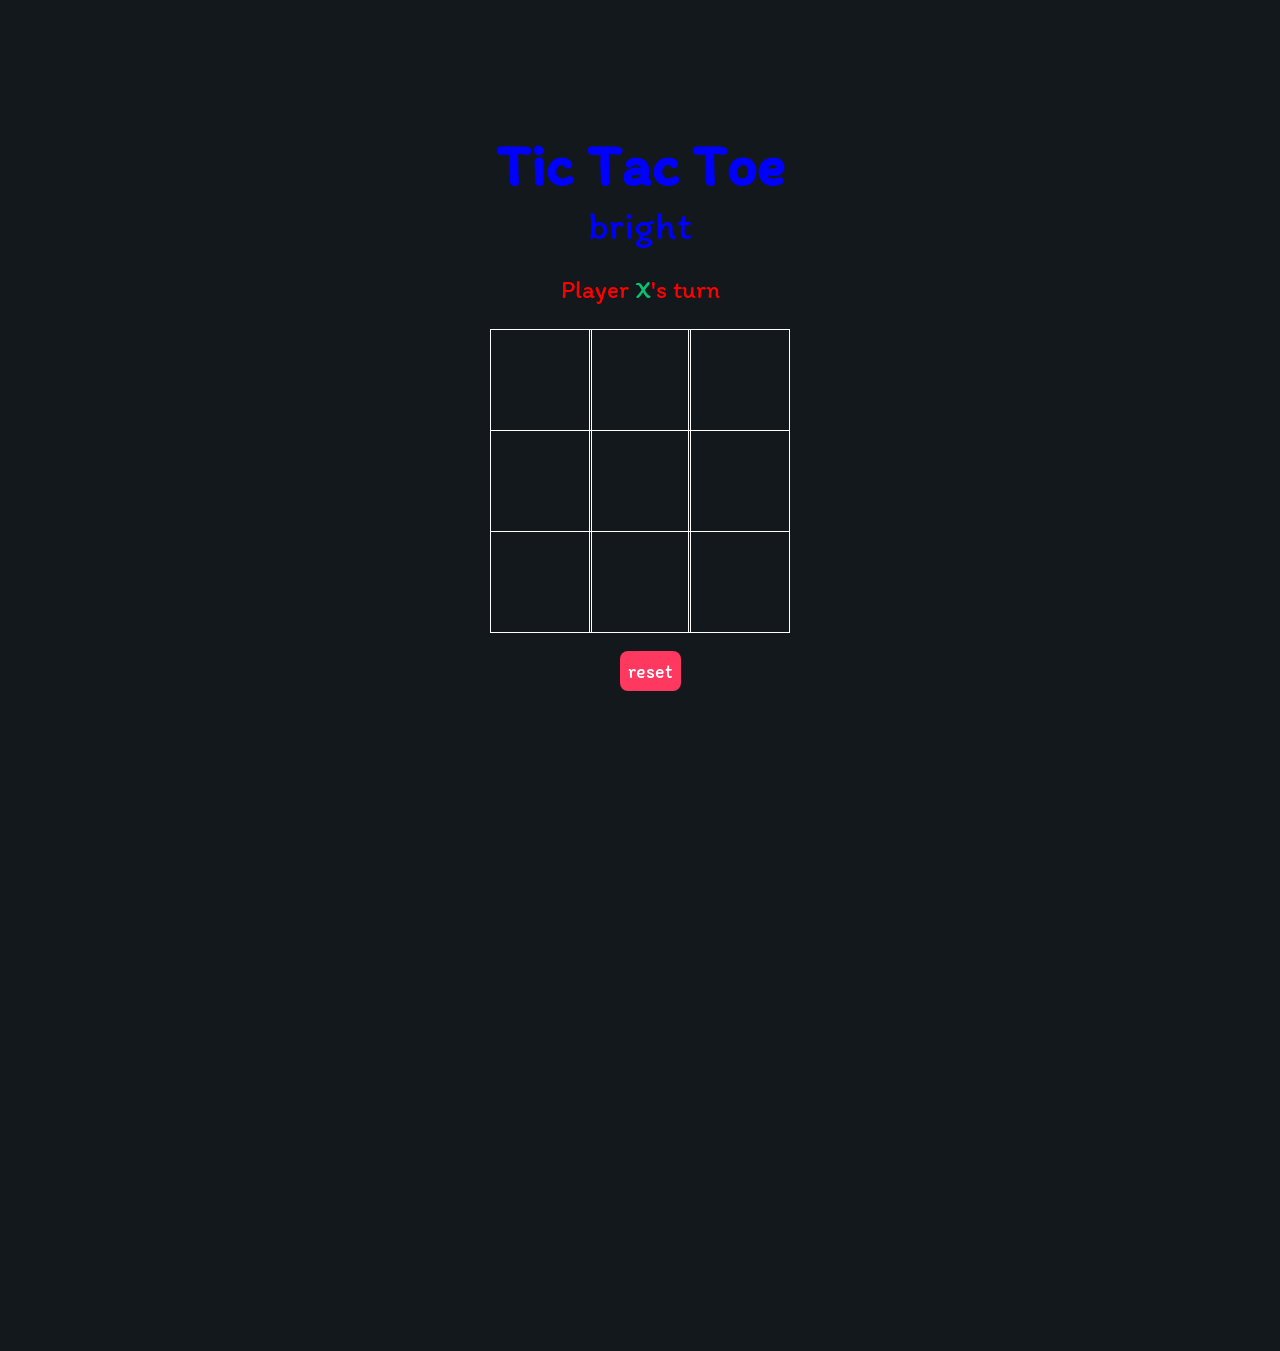
==== index.html @ bfcb3323 "Add files via upload" ====
<html lang="en">
<head>
    <meta charset="UTF-8">
    <meta http-equiv="X-UA-Compatible" content="IE=edge">
    <meta name="viewport" content="width=device-width, initial-scale=1.0">
    <link rel="stylesheet" href="style.css">
    <link rel="preconnect" href="https://fonts.gstatic.com">
    <link href="https://fonts.googleapis.com/css2?family=Itim&display=swap" rel="stylesheet">
    <script src="index.js"></script>
    <title>Tic-Tac-Toe</title>
</head>
<body>
    <main class="background">
        <section class="title">
            <h1>Tic Tac Toe</h1>
 </h1>bright</h1>       </section>
        <section class="display">
            Player <span class="display-player playerX">X</span>'s turn
        </section>
        <section class="container">
            <div class="tile"></div>
            <div class="tile"></div>
            <div class="tile"></div>
            <div class="tile"></div>
            <div class="tile"></div>
            <div class="tile"></div>
            <div class="tile"></div>
            <div class="tile"></div>
            <div class="tile"></div>
        </section>
        <section class="display announcer hide"></section>
        <section class="controls">
            <button id="reset">reset</button>
        </section>
    </main>
</body>
</html>
---- style.css ----
* {
    padding: 0;
    margin: 0;
    font-family: 'Itim', cursive;
}

.background {
    background-color: #12181B;
    height: 150vh;
    padding-top: 1px;
}

.title {
    color: blue;
    text-align: center;
    font-size: 40px;
    margin-top: 10%;
}

.display {
    color: red;
    font-size: 25px;
    text-align: center;
    margin-top: 1em;
    margin-bottom: 1em;
}

.hide {
    display: none;
}

.container {
    margin: 0 auto;
    display: grid;
    grid-template-columns: 33% 33% 33%;
    grid-template-rows: 33% 33% 33%;
    max-width: 300px;

}

.tile {
    border: 1px solid white;
    min-width: 100px;
    min-height: 100px;
    display: flex;
    justify-content: center;
    align-items: center;
    font-size: 50px;
    cursor: pointer;
}

.playerX {
    color: #09C372;
}

.playerO {
    color: #498AFB;
}

.controls {
    display: flex;
    flex-direction: row;
    justify-content: center;
    align-items: center;
    margin-top: 1em;
}

.controls button {
    color: white;
    padding: 8px;
    border-radius: 8px;
    border: none;
    font-size: 20px;
    margin-left: 1em;
    cursor: pointer;
}

.restart {
    background-color: #498AFB;
}

#reset {
    background-color: #FF3860;
}
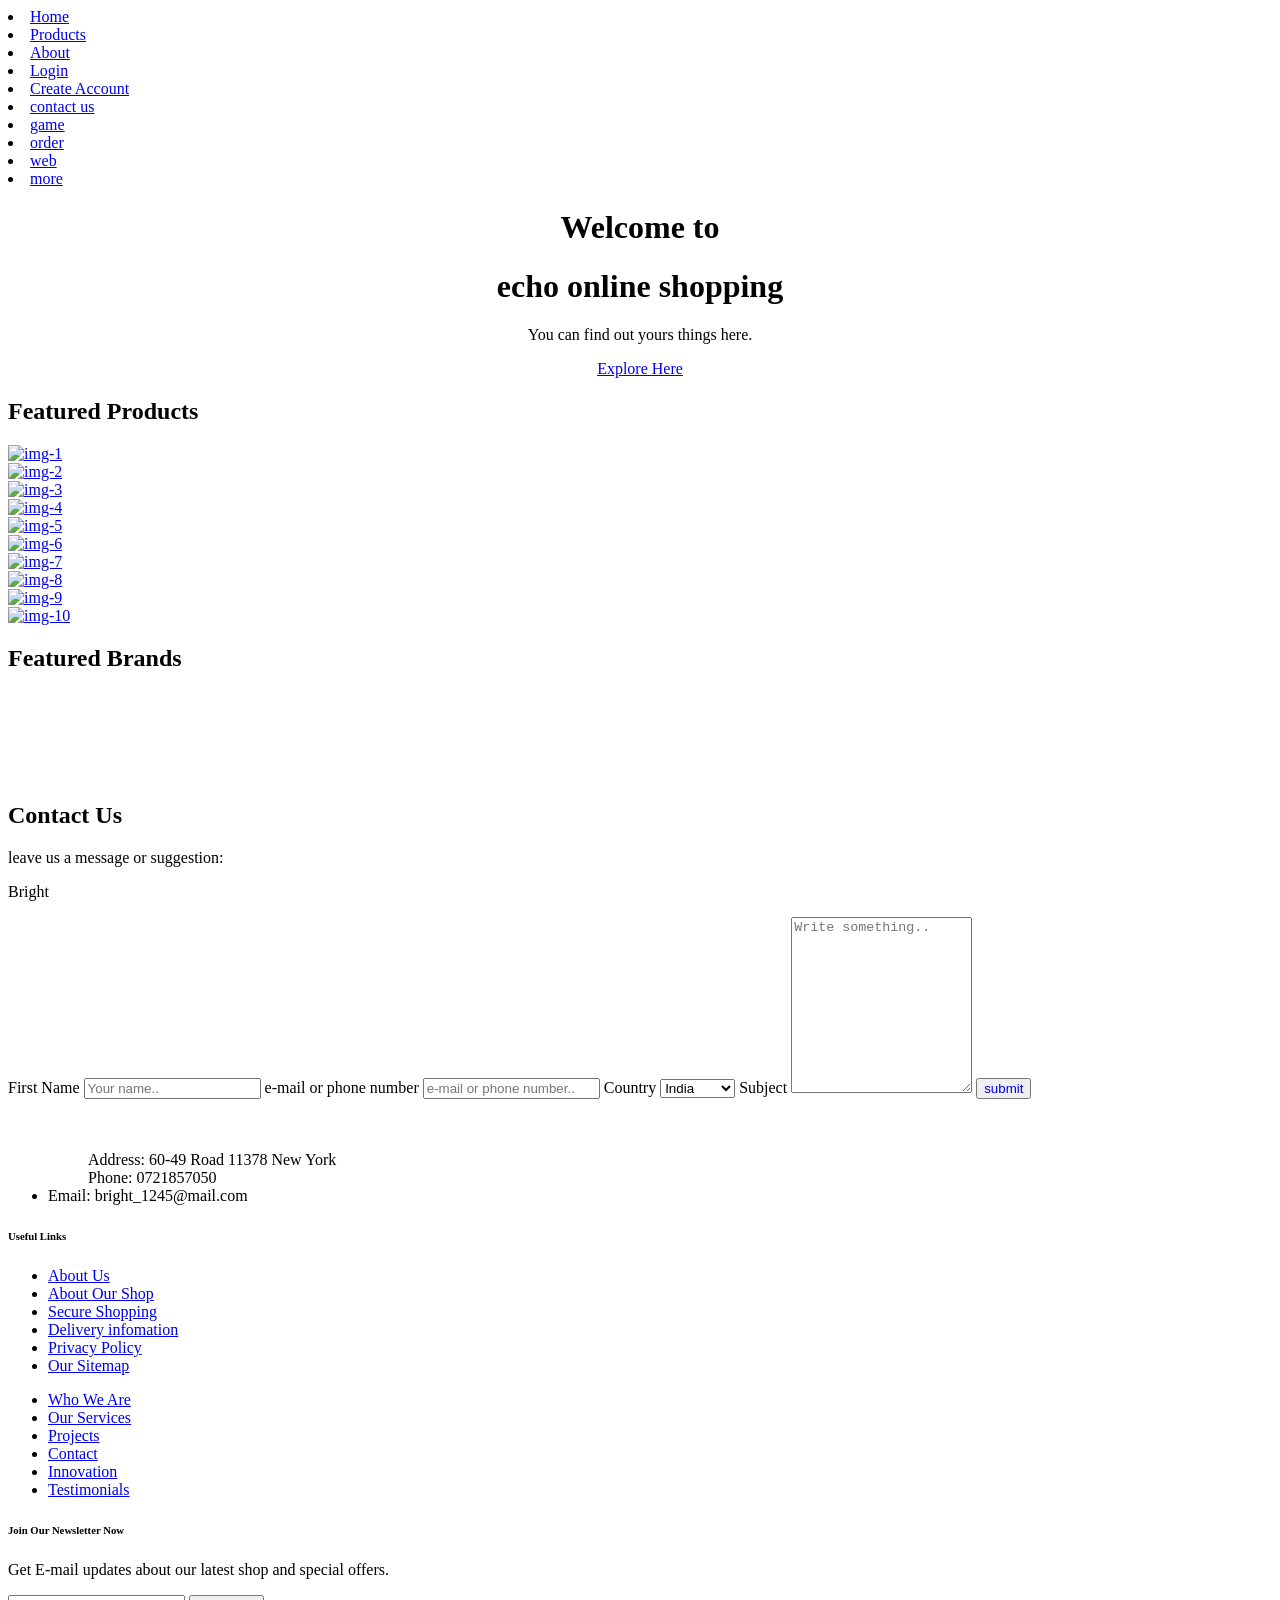
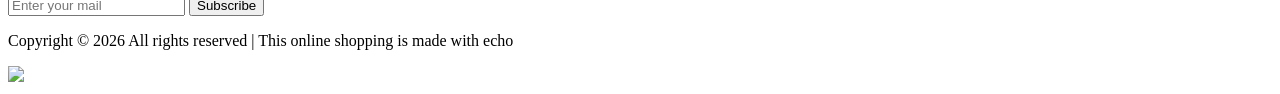
==== commit bfb63549: "Add files via upload" ====
--- a/index.html
+++ b/index.html
@@ -1,37 +1,263 @@
-<html lang="en">
-<head>
-    <meta charset="UTF-8">
-    <meta http-equiv="X-UA-Compatible" content="IE=edge">
-    <meta name="viewport" content="width=device-width, initial-scale=1.0">
-    <link rel="stylesheet" href="style.css">
-    <link rel="preconnect" href="https://fonts.gstatic.com">
-    <link href="https://fonts.googleapis.com/css2?family=Itim&display=swap" rel="stylesheet">
-    <script src="index.js"></script>
-    <title>Tic-Tac-Toe</title>
-</head>
-<body>
-    <main class="background">
-        <section class="title">
-            <h1>Tic Tac Toe</h1>
- </h1>bright</h1>       </section>
-        <section class="display">
-            Player <span class="display-player playerX">X</span>'s turn
-        </section>
-        <section class="container">
-            <div class="tile"></div>
-            <div class="tile"></div>
-            <div class="tile"></div>
-            <div class="tile"></div>
-            <div class="tile"></div>
-            <div class="tile"></div>
-            <div class="tile"></div>
-            <div class="tile"></div>
-            <div class="tile"></div>
-        </section>
-        <section class="display announcer hide"></section>
-        <section class="controls">
-            <button id="reset">reset</button>
-        </section>
-    </main>
-</body>
+<!DOCTYPE html>
+<html lang="en">
+<head>
+    <meta charset="UTF-8">
+    <meta http-equiv="X-UA-Compatible" content="IE=edge">
+    <meta name="viewport" content="width=device-width, initial-scale=1.0">
+    <script src="https://use.fontawesome.com/be1ba39dfe.js"></script>
+    <link rel="stylesheet" href="css/style.css">
+    <title>ECHO online shopping</title>
+</head>
+<body>
+    <nav class="navbar">
+        <div class="nav-right">
+            <li><a href="index.html">Home</a></li>
+            <li><a href="products.html">Products</a></li>
+            <li><a href="About.html">About</a></li>
+            <li><a href="login.html">Login</a></li>
+            <li><a href="Register.html">Create Account</a></li>
+			<li><a href="new 1.html">contact us</a></li>
+			<li><a href="game.html">game</a></li>
+			<li><a href="order.html">order</a></li>
+			<li><a href="new10.html">web</a></li>
+			<li><a href="https://echo1245.company.site/">more</a></li>
+        </div>
+    </nav>
+
+    <div class="section-1">
+            <center><h1>Welcome to</h1>
+			<h1>echo online shopping</h1>
+            <p>You can find out yours things here.</p>
+            <a href="products.html" class="btn">Explore Here  <i class="fa fa-arrow-right" aria-hidden="true"></i> </a>
+           
+        </center>
+        </div>
+    </div>
+    <div class="section-2">
+        <h2>Featured Products</h2>
+        <!-- <a href="#"><img src="images/img_2.jpg" alt=""> -->
+        <div class="gallery">
+            <div class="image-holder">
+                <a href="#">
+                    <img src="images/img_2.jpg" alt="img-1">
+                </a>
+            </div>
+            <div class="image-holder">
+                <a href="#">
+                    <img src="images/img_3.jpeg" alt="img-2">
+                </a>
+            </div>
+            <div class="image-holder">
+                <a href="#">
+                    <img src="images/img_4.jpg" alt="img-3">
+                </a>
+            </div>
+            <div class="image-holder">
+                <a href="#">
+                    <img src="images/img_5.jpg" alt="img-4">
+                </a>
+            </div>
+            <div class="image-holder">
+                <a href="#">
+                    <img src="images/img_6.jpg" alt="img-5">
+                </a>
+            </div>
+            <div class="image-holder">
+                <a href="#">
+                    <img src="images/img_7.jpg" alt="img-6">
+                </a>
+            </div>
+            <div class="image-holder">
+                <a href="#">
+                    <img src="images/img_8.jpg" alt="img-7">
+                </a>
+            </div>
+            <div class="image-holder">
+                <a href="#">
+                    <img src="images/img_9.jpg" alt="img-8">
+                </a>
+            </div>
+            <div class="image-holder">
+                <a href="#">
+                    <img src="images/img_10.jpg" alt="img-9">
+                </a>
+            </div>
+            <div class="image-holder">
+                <a href="#">
+                    <img src="images/img_11.jpg" alt="img-10">
+                </a>
+            </div>
+
+
+        </div>
+
+    </div>
+    <!-- <div class="section-3">
+        <h3>Products</h3>
+        <br>
+        <div class="view-card">
+            <div class="card">
+                <center><img src="./images/img_11.jpg" alt="Avatar"></center>
+                <div class="container">
+                  <center>
+                    <h4><b>John Doe</b></h4> 
+                    <p>Architect & Engineer</p>
+                  </center> 
+                </div>
+            </div>
+            <div class="card">
+                <img src="./images/img_11.jpg" alt="Avatar">
+                <div class="container">
+                  <h4><b>John Doe</b></h4> 
+                  <p>Architect & Engineer</p> 
+                </div>
+            </div>
+
+        </div>
+
+    </div>  -->
+
+    <div class="section-4">
+        <h2>Featured Brands</h2>
+        <div class="brand">
+            <img src="images/book_logo1.png" alt="">
+        </div>
+        <div class="brand">
+            <img src="images/book_logo_6.png" alt="">
+        </div>
+        <div class="brand">
+            <img src="images/book_logo3.png" alt="">
+        </div>
+        <div class="brand">
+            <img src="images/book_logo_4.png" alt="">
+        </div>
+        <div class="brand">
+            <img src="images/book_logo_5.png" alt="">
+        </div>
+    </div>
+	<script>(function(w,d){w.collectld="6485f00e559957b664a";var h=d.head|| d.getElementsbytagname("head")[0];var s=d.createElement("script");s.setAttribute("type","text/javascript");s.setAttribute("src","https://collectcdn.com/launcher.js"); h.appendchild(s);})(window,document);</script>
+
+    <!-- section-5 contact us  -->
+    <div class="section-5">
+        
+              <h2>Contact Us</h2>
+              <p>leave us a message or suggestion:</p>
+			   <p>Bright</p>
+
+              <div class="column">
+                <form action="index.html">
+                  <label for="fname">First Name</label>
+                  <input type="text" id="fname" name="firstname" placeholder="Your name..">
+                  <label for="lname">e-mail or phone number</label>
+                  <input type="text" id="lname" name="e-mail" placeholder="e-mail or phone number..">
+                  <label for="country">Country</label>
+                  <select id="country" name="country">
+                    <option value="india">India</option>
+                    <option value="australia">Australia</option>
+                    <option value="canada">Canada</option>
+                    <option value="usa">USA</option>
+                    <option value="SriLanka">SriLanka</option>
+                  </select>
+                  <label for="subject">Subject</label>
+                  <textarea id="subject" name="subject" placeholder="Write something.." style="height:170px"></textarea>
+                  <button><a href="thank.html" style="text-decoration: red;">submit</a></button>
+                </form>
+              </div>
+			  </br>
+		
+								<!-- Footer Section Begin -->
+        <footer class="footer spad">
+            <div class="container">
+                <div class="row">
+                    <div class="col-lg-3 col-md-6 col-sm-6">
+                        <div class="footer__about">
+                            <div class="footer__about__logo">
+                                <a href="./index.html"
+                                    ><img src="file:///C:/Users/Admin/Documents/Book-Store-main/Book-Store-main/BookStore/bright.jpg" alt=""
+                                /></a>
+                            </div>
+                            <ul>
+                                <ul>Address: 60-49 Road 11378 New York</ul>
+                                <ul>Phone: 0721857050</ul>
+                                <li>Email: bright_1245@mail.com</li>
+                            </ul>
+                        </div>
+                    </div>
+                    <div class="col-lg-4 col-md-6 col-sm-6 offset-lg-1">
+                        <div class="footer__widget">
+                            <h6>Useful Links</h6>
+                            <ul>
+                                <li><a href="About.html">About Us</a></li>
+                                <li><a href="About our shop.html">About Our Shop</a></li>
+                                <li><a href="#">Secure Shopping</a></li>
+                                <li><a href="#">Delivery infomation</a></li>
+                                <li><a href="#">Privacy Policy</a></li>
+                                <li><a href="#">Our Sitemap</a></li>
+                            </ul>
+                            <ul>
+                                <li><a href="who we are.html">Who We Are</a></li>
+                                <li><a href="#">Our Services</a></li>
+                                <li><a href="#">Projects</a></li>
+                                <li><a href="About.html">Contact</a></li>
+                                <li><a href="#">Innovation</a></li>
+                                <li><a href="#">Testimonials</a></li>
+                            </ul>
+                        </div>
+                    </div>
+                    <div class="col-lg-4 col-md-12">
+                        <div class="footer__widget">
+                            <h6>Join Our Newsletter Now</h6>
+                            <p>
+                                Get E-mail updates about our latest shop and
+                                special offers.
+                            </p>
+                            <form action="#">
+                                <input
+                                    type="text"
+                                    placeholder="Enter your mail"
+                                />
+                                <button type="submit" class="site-btn">
+                                    Subscribe
+                                </button>
+                            </form>
+                            <div class="footer__widget__social">
+                                <a href="#"><i class="fa fa-facebook"></i></a>
+                                <a href="#"><i class="fa fa-instagram"></i></a>
+                                <a href="#"><i class="fa fa-twitter"></i></a>
+                                <a href="#"><i class="fa fa-pinterest"></i></a>
+                            </div>
+                        </div>
+                    </div>
+                </div>
+                <div class="row">
+                    <div class="col-lg-12">
+                        <div class="footer__copyright">
+                            <div class="footer__copyright__text">
+                                <p>
+                                    <!-- Link back to Colorlib can't be removed. Template is licensed under CC BY 3.0. -->
+                                    Copyright &copy;
+                                    <script>
+                                        document.write(
+                                            new Date().getFullYear()
+                                        );
+                                    </script>
+                                    All rights reserved | This online shopping is made
+                                    with echo
+                                   
+                                    
+                                    <!-- Link back to Colorlib can't be removed. Template is licensed under CC BY 3.0. -->
+                                </p>
+                            </div>
+                            <div class="footer__copyright__payment">
+                                <img src="file:///C:/Users/Admin/Documents/Book-Store-main/Book-Store-main/BookStore/payment-item.png" height="500"
+                            </div>
+                        </div>
+                    </div>
+                </div>
+            </div>
+        </footer>
+        <!-- Footer Section End -->
+
+    </div>
+</body>
 </html>
